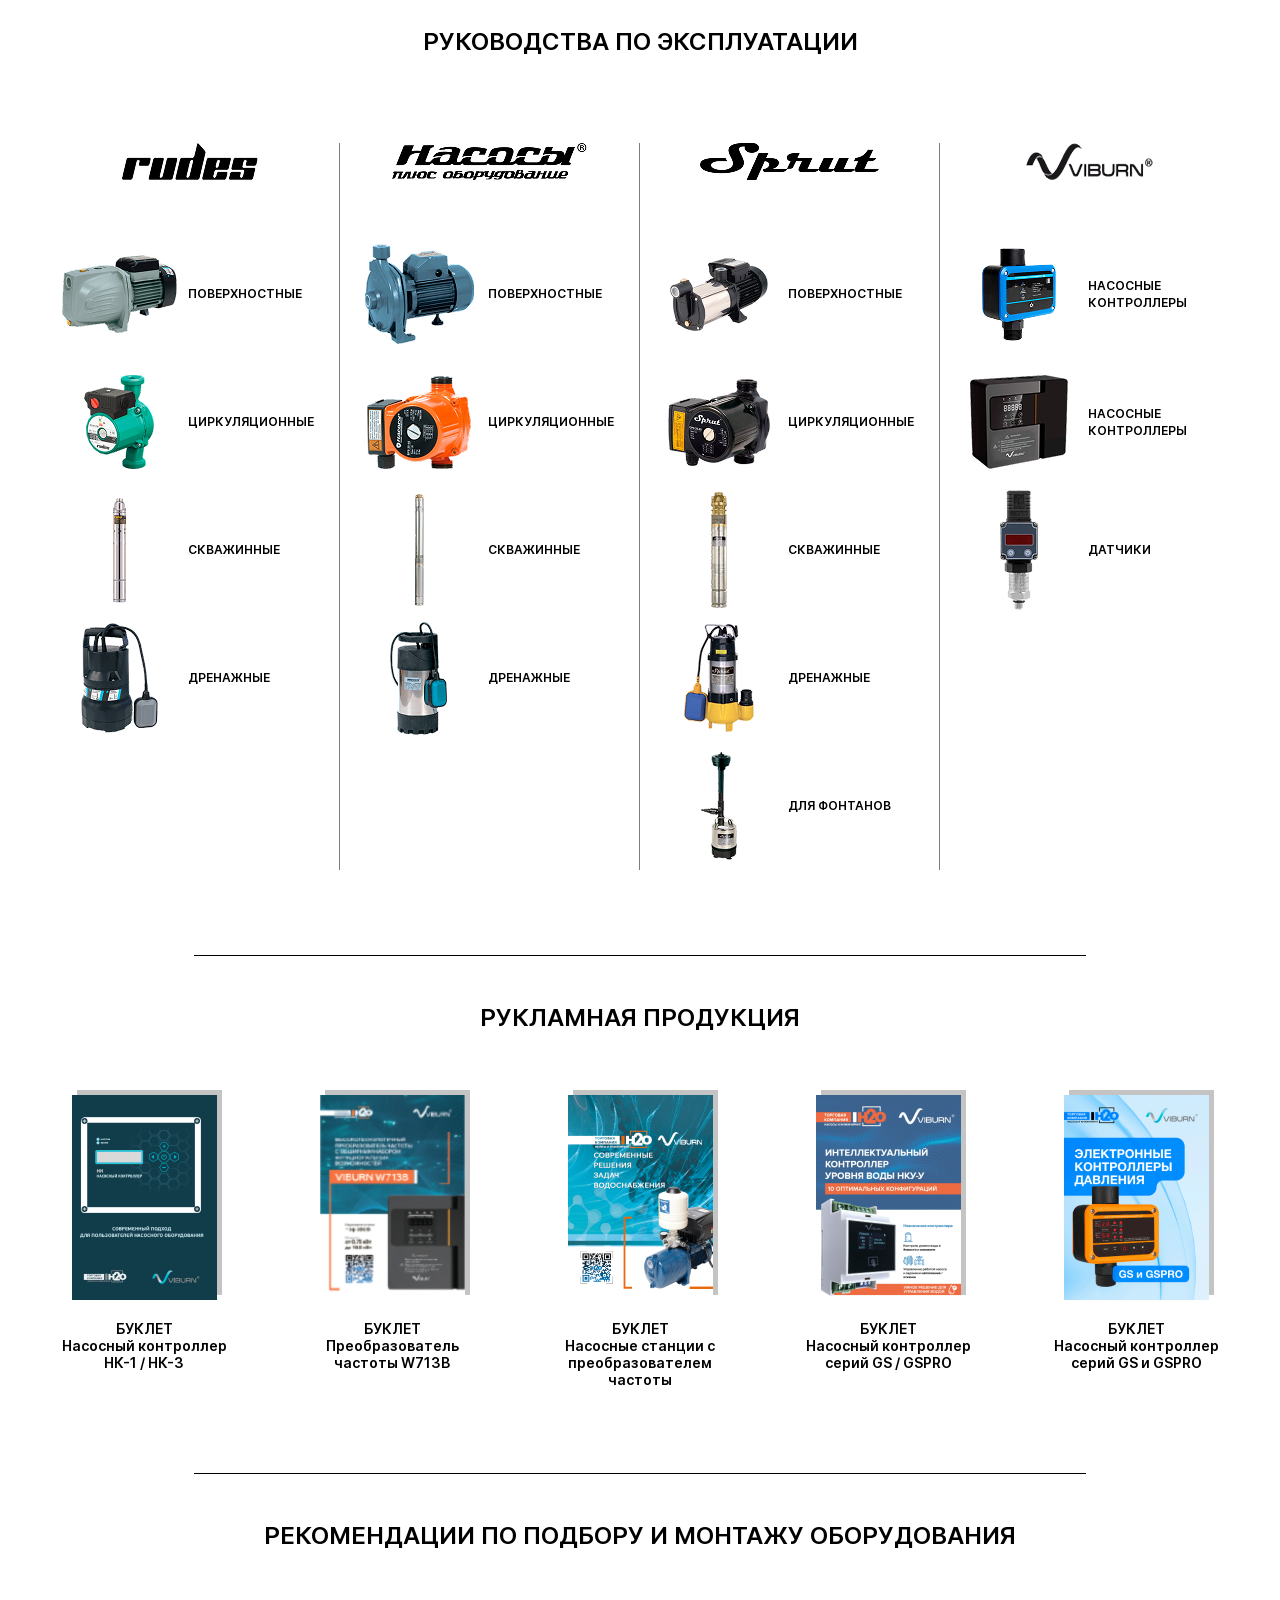
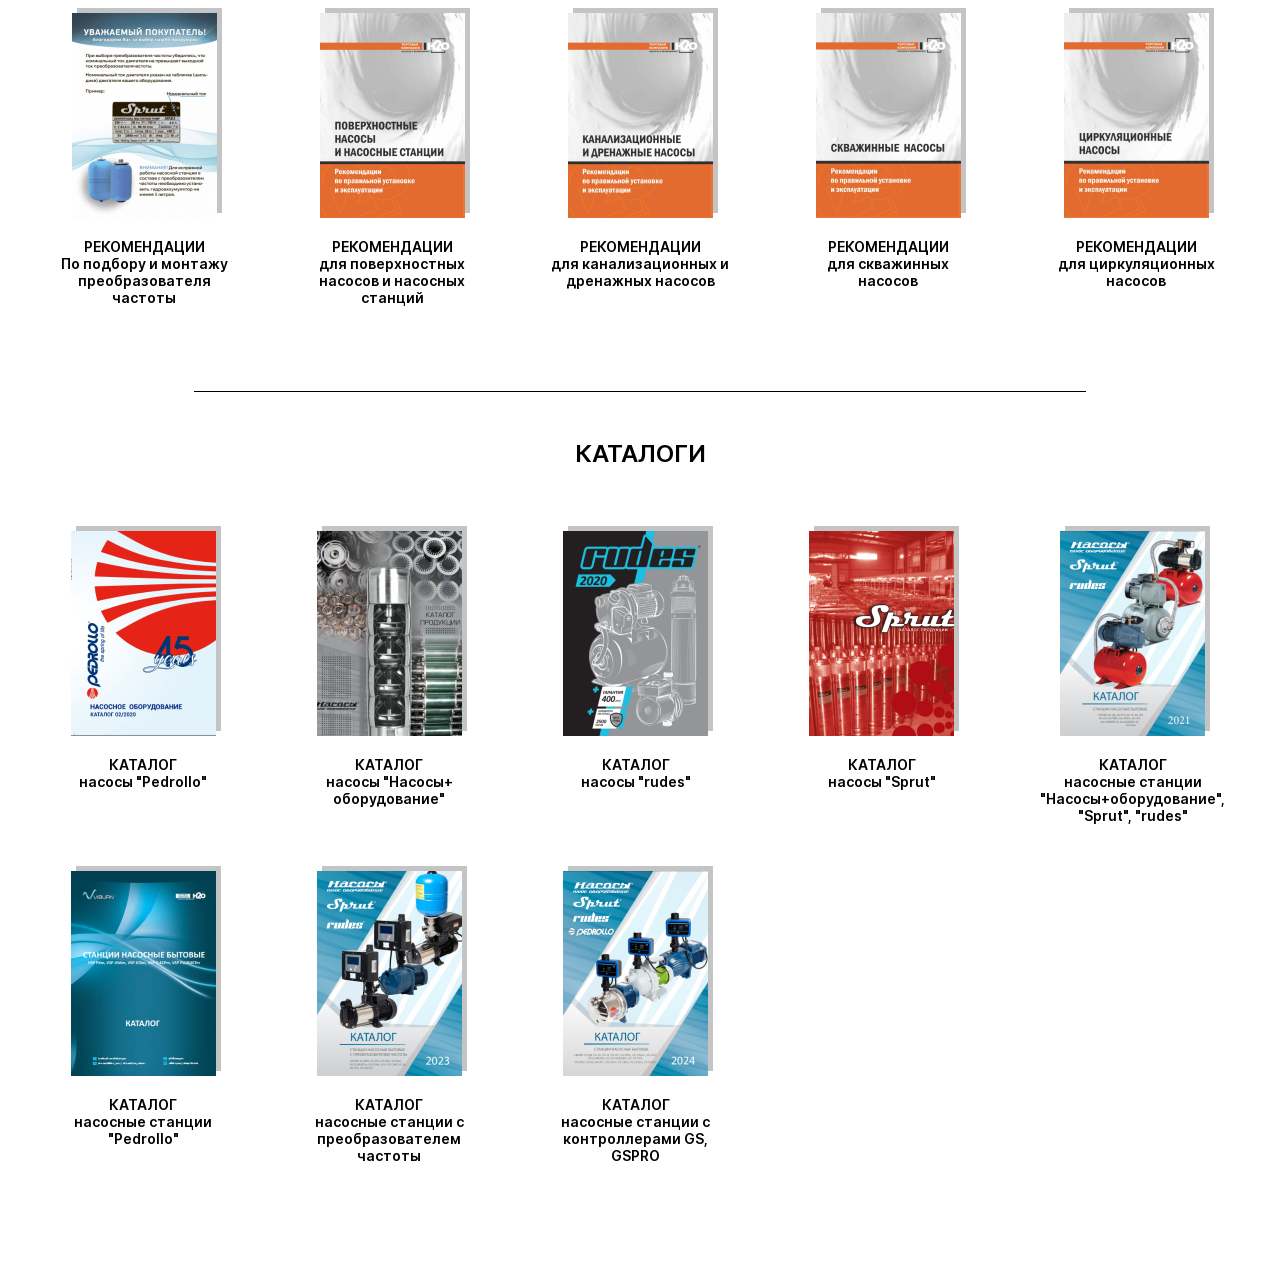
==== index.html @ 33c83665 "Add files via upload" ====
<!DOCTYPE html>
<!--[if lt IE 7]><html lang="ru" class="lt-ie9 lt-ie8 lt-ie7"><![endif]-->
<!--[if IE 7]><html lang="ru" class="lt-ie9 lt-ie8"><![endif]-->
<!--[if IE 8]><html lang="ru" class="lt-ie9"><![endif]-->
<!--[if gt IE 8]><!-->
<html lang="ru">
<!--<![endif]-->
<head>
	<meta charset="utf-8" />
	<title>Заголовок</title>
	<meta http-equiv="X-UA-Compatible" content="IE=edge" />
	<meta name="viewport" content="width=device-width, initial-scale=1, maximum-scale=1">
	<meta name="format-detection" content="telephone=no" />
	<link rel="stylesheet" href="libs/bootstrap/bootstrap-grid-3.3.1.min.css" />
	<link rel="stylesheet" href="css/fonts.css" />
	<link rel="stylesheet" href="css/main.css?ver=1.1" />
</head>
<body>

	<div class="wrapper">

		<section class="page-documentation">
			<div class="container">
				<h2 class="title-section">РУКОВОДСТВА ПО ЭКСПЛУАТАЦИИ</h2>
				<div class="row row_manual">
					<div class="col-md-3 col-sm-6 col-xs-6">
						<div class="logo-manual">
							<img src="img/logo_manual1.png" alt="alt">
						</div>
						<a href="#" class="item-manual">
							<span class="item-manual__image">
								<img src="img/manual1.png" alt="alt">
							</span>
							<span class="item-manual__title">ПОВЕРХНОСТНЫЕ</span>
						</a>
						<a href="#" class="item-manual">
							<span class="item-manual__image">
								<img src="img/manual2.png" alt="alt">
							</span>
							<span class="item-manual__title">ЦИРКУЛЯЦИОННЫЕ</span>
						</a>
						<a href="#" class="item-manual">
							<span class="item-manual__image">
								<img src="img/manual3.png" alt="alt">
							</span>
							<span class="item-manual__title">СКВАЖИННЫЕ</span>
						</a>
						<a href="#" class="item-manual">
							<span class="item-manual__image">
								<img src="img/manual4.png" alt="alt">
							</span>
							<span class="item-manual__title">ДРЕНАЖНЫЕ</span>
						</a>
					</div>
					<div class="col-md-3 col-sm-6 col-xs-6">
						<div class="logo-manual">
							<img src="img/logo_manual2.png" alt="alt">
						</div>
						<a href="#" class="item-manual">
							<span class="item-manual__image">
								<img src="img/manual5.png" alt="alt">
							</span>
							<span class="item-manual__title">ПОВЕРХНОСТНЫЕ</span>
						</a>
						<a href="#" class="item-manual">
							<span class="item-manual__image">
								<img src="img/manual6.png" alt="alt">
							</span>
							<span class="item-manual__title">ЦИРКУЛЯЦИОННЫЕ</span>
						</a>
						<a href="#" class="item-manual">
							<span class="item-manual__image">
								<img src="img/manual7.png" alt="alt">
							</span>
							<span class="item-manual__title">СКВАЖИННЫЕ</span>
						</a>
						<a href="#" class="item-manual">
							<span class="item-manual__image">
								<img src="img/manual8.png" alt="alt">
							</span>
							<span class="item-manual__title">ДРЕНАЖНЫЕ</span>
						</a>
					</div>
					<div class="col-md-3 col-sm-6 col-xs-6">
						<div class="logo-manual">
							<img src="img/logo_manual3.png" alt="alt">
						</div>
						<a href="#" class="item-manual">
							<span class="item-manual__image">
								<img src="img/manual9.png" alt="alt">
							</span>
							<span class="item-manual__title">ПОВЕРХНОСТНЫЕ</span>
						</a>
						<a href="#" class="item-manual">
							<span class="item-manual__image">
								<img src="img/manual10.png" alt="alt">
							</span>
							<span class="item-manual__title">ЦИРКУЛЯЦИОННЫЕ</span>
						</a>
						<a href="#" class="item-manual">
							<span class="item-manual__image">
								<img src="img/manual11.png" alt="alt">
							</span>
							<span class="item-manual__title">СКВАЖИННЫЕ</span>
						</a>
						<a href="#" class="item-manual">
							<span class="item-manual__image">
								<img src="img/manual12.png" alt="alt">
							</span>
							<span class="item-manual__title">ДРЕНАЖНЫЕ</span>
						</a>
						<a href="#" class="item-manual">
							<span class="item-manual__image">
								<img src="img/manual13.png" alt="alt">
							</span>
							<span class="item-manual__title">ДЛЯ ФОНТАНОВ</span>
						</a>
					</div>
					<div class="col-md-3 col-sm-6 col-xs-6">
						<div class="logo-manual">
							<img src="img/logo_manual4.png" alt="alt">
						</div>
						<a href="#" class="item-manual">
							<span class="item-manual__image">
								<img src="img/manual14.png" alt="alt">
							</span>
							<span class="item-manual__title">НАСОСНЫЕ КОНТРОЛЛЕРЫ</span>
						</a>
						<a href="#" class="item-manual">
							<span class="item-manual__image">
								<img src="img/manual15.png" alt="alt">
							</span>
							<span class="item-manual__title">НАСОСНЫЕ КОНТРОЛЛЕРЫ</span>
						</a>
						<a href="#" class="item-manual">
							<span class="item-manual__image">
								<img src="img/manual16.png" alt="alt">
							</span>
							<span class="item-manual__title">ДАТЧИКИ</span>
						</a>
					</div>
				</div>
			</div>
		</section>

		<section class="section-catalog">
			<div class="container">
				<div class="divider-main"></div>
				<h2 class="title-section">РУКЛАМНАЯ ПРОДУКЦИЯ</h2>
				<div class="grid-cards">
					<a href="#" class="unit-card">
						<span class="unit-card__image">
							<img src="img/unit_card1_1.jpg" alt="alt">
						</span>
						<span class="unit-card__title">БУКЛЕТ <br>Насосный контроллер НК-1 / НК-3</span>
					</a>
					<a href="#" class="unit-card">
						<span class="unit-card__image">
							<img src="img/unit_card1_2.jpg" alt="alt">
						</span>
						<span class="unit-card__title">БУКЛЕТ <br>Преобразователь частоты W713B</span>
					</a>
					<a href="#" class="unit-card">
						<span class="unit-card__image">
							<img src="img/unit_card1_3.jpg" alt="alt">
						</span>
						<span class="unit-card__title">БУКЛЕТ <br>Насосные станции с преобразователем частоты</span>
					</a>
					<a href="#" class="unit-card">
						<span class="unit-card__image">
							<img src="img/unit_card1_4.jpg" alt="alt">
						</span>
						<span class="unit-card__title">БУКЛЕТ <br>Насосный контроллер серий GS / GSPRO</span>
					</a>
					<a href="#" class="unit-card">
						<span class="unit-card__image">
							<img src="img/unit_card1_5.jpg" alt="alt">
						</span>
						<span class="unit-card__title">БУКЛЕТ <br>Насосный контроллер серий GS и GSPRO</span>
					</a>
				</div>
			</div>
		</section>

		<section class="section-catalog">
			<div class="container">
				<div class="divider-main"></div>
				<h2 class="title-section">РЕКОМЕНДАЦИИ ПО ПОДБОРУ И МОНТАЖУ ОБОРУДОВАНИЯ</h2>
				<div class="grid-cards">
					<a href="#" class="unit-card">
						<span class="unit-card__image">
							<img src="img/unit_card2_1.jpg" alt="alt">
						</span>
						<span class="unit-card__title">РЕКОМЕНДАЦИИ <br>По подбору и монтажу преобразователя частоты</span>
					</a>
					<a href="#" class="unit-card">
						<span class="unit-card__image">
							<img src="img/unit_card2_2.jpg" alt="alt">
						</span>
						<span class="unit-card__title">РЕКОМЕНДАЦИИ <br>для поверхностных насосов и насосных станций</span>
					</a>
					<a href="#" class="unit-card">
						<span class="unit-card__image">
							<img src="img/unit_card2_3.jpg" alt="alt">
						</span>
						<span class="unit-card__title">РЕКОМЕНДАЦИИ <br>для канализационных и дренажных насосов</span>
					</a>
					<a href="#" class="unit-card">
						<span class="unit-card__image">
							<img src="img/unit_card2_4.jpg" alt="alt">
						</span>
						<span class="unit-card__title">РЕКОМЕНДАЦИИ <br>для скважинных насосов</span>
					</a>
					<a href="#" class="unit-card">
						<span class="unit-card__image">
							<img src="img/unit_card2_5.jpg" alt="alt">
						</span>
						<span class="unit-card__title">РЕКОМЕНДАЦИИ <br>для циркуляционных насосов</span>
					</a>
				</div>
			</div>
		</section>

		<section class="section-catalog">
			<div class="container">
				<div class="divider-main"></div>
				<h2 class="title-section">КАТАЛОГИ</h2>
				<div class="grid-cards">
					<a href="#" class="unit-card">
						<span class="unit-card__image">
							<img src="img/unit_card3_1.jpg" alt="alt">
						</span>
						<span class="unit-card__title">КАТАЛОГ <br>насосы "Pedrollo"</span>
					</a>
					<a href="#" class="unit-card">
						<span class="unit-card__image">
							<img src="img/unit_card3_2.jpg" alt="alt">
						</span>
						<span class="unit-card__title">КАТАЛОГ <br>насосы "Насосы+ оборудование"</span>
					</a>
					<a href="#" class="unit-card">
						<span class="unit-card__image">
							<img src="img/unit_card3_3.jpg" alt="alt">
						</span>
						<span class="unit-card__title">КАТАЛОГ <br>насосы "rudes"</span>
					</a>
					<a href="#" class="unit-card">
						<span class="unit-card__image">
							<img src="img/unit_card3_4.jpg" alt="alt">
						</span>
						<span class="unit-card__title">КАТАЛОГ <br>насосы "Sprut"</span>
					</a>
					<a href="#" class="unit-card">
						<span class="unit-card__image">
							<img src="img/unit_card3_5.jpg" alt="alt">
						</span>
						<span class="unit-card__title">КАТАЛОГ <br>насосные станции "Насосы+оборудование", "Sprut", "rudes"</span>
					</a>
					<a href="#" class="unit-card">
						<span class="unit-card__image">
							<img src="img/unit_card3_6.jpg" alt="alt">
						</span>
						<span class="unit-card__title">КАТАЛОГ <br>насосные станции "Pedrollo"</span>
					</a>
					<a href="#" class="unit-card">
						<span class="unit-card__image">
							<img src="img/unit_card3_7.jpg" alt="alt">
						</span>
						<span class="unit-card__title">КАТАЛОГ <br>насосные станции с  преобразователем частоты</span>
					</a>
					<a href="#" class="unit-card">
						<span class="unit-card__image">
							<img src="img/unit_card3_8.jpg" alt="alt">
						</span>
						<span class="unit-card__title">КАТАЛОГ <br>насосные станции с контроллерами GS, GSPRO</span>
					</a>
				</div>
			</div>
		</section>

		<br><br><br><br><br>
		
	</div>


</body>
</html>
---- css/fonts.css ----
@font-face {
    font-family: 'Inter';
    src: local('Inter Extra Light'), local('Inter-Extra-Light'),
        url('../fonts/Inter-ExtraLight.woff2') format('woff2'),
        url('../fonts/Inter-ExtraLight.woff') format('woff'),
        url('../fonts/Inter-ExtraLight.ttf') format('truetype');
    font-weight: 200;
    font-style: normal;
  }
@font-face {
	font-family: 'Inter';
	src: local('Inter Regular'), local('Inter-Regular'),
	url('../fonts/Inter-Regular.woff2') format('woff2'),
	url('../fonts/Inter-Regular.woff') format('woff'),
	url('../fonts/Inter-Regular.ttf') format('truetype');
	font-weight: normal;
	font-style: normal;
}
@font-face {
	font-family: 'Inter';
	src: local('Inter Medium'), local('Inter-Medium'),
	url('../fonts/Inter-Medium.woff2') format('woff2'),
	url('../fonts/Inter-Medium.woff') format('woff'),
	url('../fonts/Inter-Medium.ttf') format('truetype');
	font-weight: 500;
	font-style: normal;
}
@font-face {
	font-family: 'Inter';
	src: local('Inter Semi Bold'), local('Inter-Semi-Bold'),
	url('../fonts/Inter-SemiBold.woff2') format('woff2'),
	url('../fonts/Inter-SemiBold.woff') format('woff'),
	url('../fonts/Inter-SemiBold.ttf') format('truetype');
	font-weight: 600;
	font-style: normal;
}
@font-face {
	font-family: 'Inter';
	src: local('Inter Bold'), local('Inter-Bold'),
	url('../fonts/Inter-Bold.woff2') format('woff2'),
	url('../fonts/Inter-Bold.woff') format('woff'),
	url('../fonts/Inter-Bold.ttf') format('truetype');
	font-weight: 700;
	font-style: normal;
}
---- css/main.css ----
/*old*/
@media (min-width: 1200px) {
  .container {
    width: 1200px; } 
}
/*end old*/


.page-documentation {
	padding-top: 30px;
	font-family: 'Inter';
}
.section-catalog {
	font-family: 'Inter';
}
.title-section {
	font-size: 24px;
	font-weight: 600;
	line-height: 1;
	color: #000;
	text-align: center;
	margin: 0;
	padding: 0;
	margin-bottom: 89px;
	font-family: 'Inter';
}
.logo-manual {
	height: 37px;
	margin-bottom: 50px;
	display: flex;
	align-items: center;
	justify-content: center;
}
.logo-manual img {
	max-width: 100%;
	max-height: 100%;
	height: auto;
	display: block;
	margin: 0 auto;
}
.item-manual {
	font-size: 12px;
	gap: 5px;
	font-weight: 600;
	color: #000;
	text-decoration: none;
	display: flex;
	align-items: center;
	transition: all 0.3s;
}
.item-manual:hover {
	color: #67b0d6;
}
.item-manual__image {
	width: 128px;
	height: 128px;
	display: flex;
	align-items: center;
	justify-content: center;
	flex: none;
}
.item-manual__image img {
	max-width: 100%;
	max-height: 100%;
}
.page-documentation .row {
	    display: -webkit-box;
    display: -ms-flexbox;
    display: flex;
    -ms-flex-wrap: wrap;
    flex-wrap: wrap;
}
.page-documentation .row > div {
	float: none;
}
.row.row_manual > div {
	border-right: 1px solid rgba(124, 124, 124, 1);
}
.row.row_manual > div:last-child {
	border: none;
}
.divider-main {
	width: 892px;
	background: rgba(0, 0, 0, 1);
	max-width: 100%;
	margin: 0 auto;
	height: 1px;
	margin-top: 85px;
	margin-bottom: 50px;
}
.grid-cards {
	gap: 47px 70px; 
	display: grid;
	grid-template-columns: 1fr 1fr 1fr 1fr 1fr;
}
.unit-card {
	font-size: 14px;
	font-weight: 600;
	line-height: 17px;
	text-align: center;
	display: block;
	color: #000;
	text-decoration: none;
	transition: all 0.3s;
}
.unit-card:hover {
	color: #67b0d6;
}
.unit-card__image {
	width: 145px;
	height: 205px;
	display: block;
	margin: 0 auto;
	margin-bottom: 20px;
	position: relative;
	z-index: 1;
}
.unit-card__image::before {
	position: absolute;
	display: block;
	content: " ";
	top: -5px;
	right: -5px;
	left: 5px;
	bottom: 5px;
	background: rgba(196, 196, 196, 1);
	z-index: -1;
}
.unit-card__image img {
	width: 100%;
	height: 100%;
	object-fit: cover;
}
.section-catalog .title-section {
	margin-bottom: 65px;
}
@media only screen and (max-width : 1200px) {
.item-manual__image {
	width: 90px;
	height: 90px;
	padding: 5px;
}
.logo-manual {
    height: 33px;
    margin-bottom: 37px;
}
.item-manual {
    font-size: 11px;
}
.grid-cards {
    gap: 35px 32px;
}
.title-section {
    font-size: 22px;
    margin-bottom: 60px;
}
}
@media only screen and (max-width : 992px) {
.row.row_manual > div:nth-child(even) {
	border: none;
}
.grid-cards {
    grid-template-columns: 1fr 1fr 1fr 1fr;
}
.section-catalog .title-section {
	margin-bottom: 40px;
}
.divider-main {
	width: 500px;
}
}
@media only screen and (max-width : 768px) {
    .title-section {
        font-size: 22px;
        margin-bottom: 30px;
        line-height: 1.6;
    }
.item-manual {
	font-size: 13px;
	margin-bottom: 15px;
	display: block;
	text-align: center;
}
.item-manual__image {
	margin: 0 auto;
	margin-bottom: 10px;
}
.logo-manual {
	margin-bottom: 30px;
	margin-top: 15px;
}
.divider-main {
    margin-top: 50px;
    margin-bottom: 32px;
}
    .section-catalog .title-section {
        margin-bottom: 28px;
    }
	    .grid-cards {
			        gap: 23px 10px;
        grid-template-columns: 1fr 1fr;
    }
}
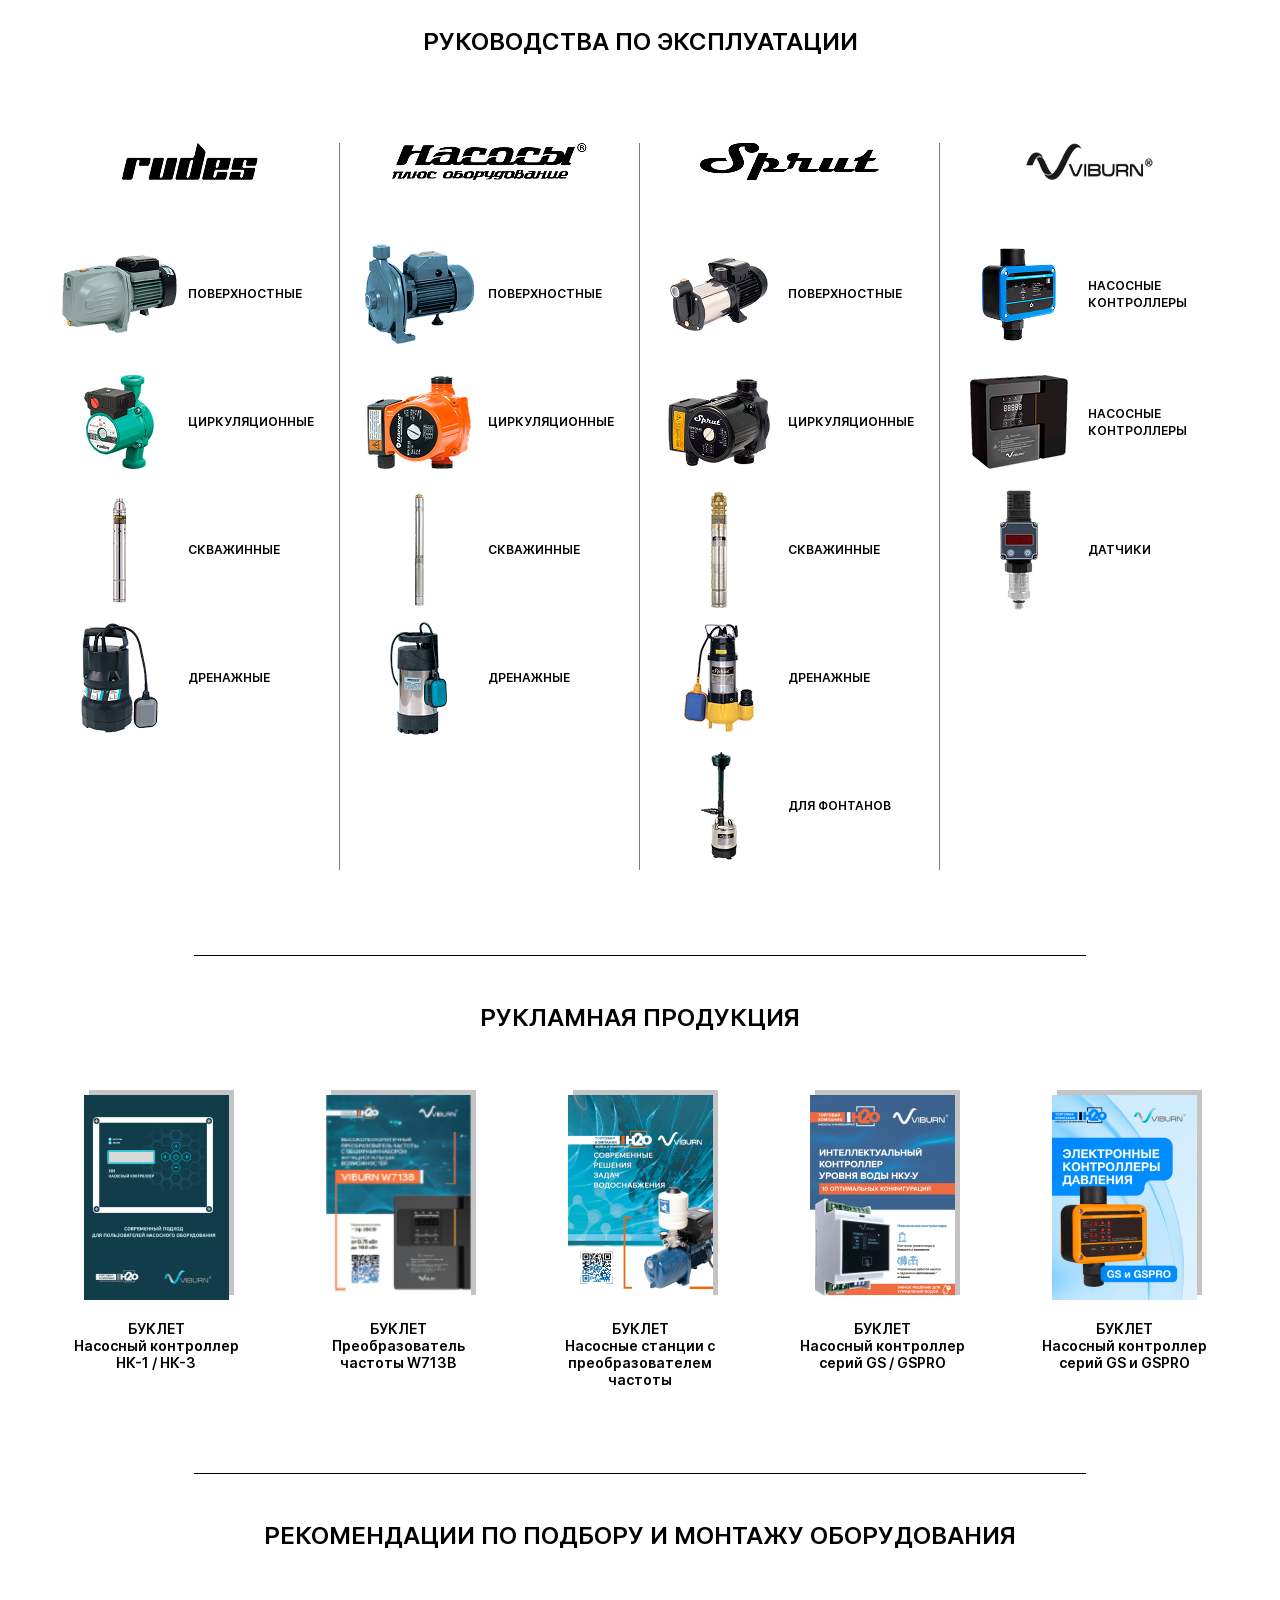
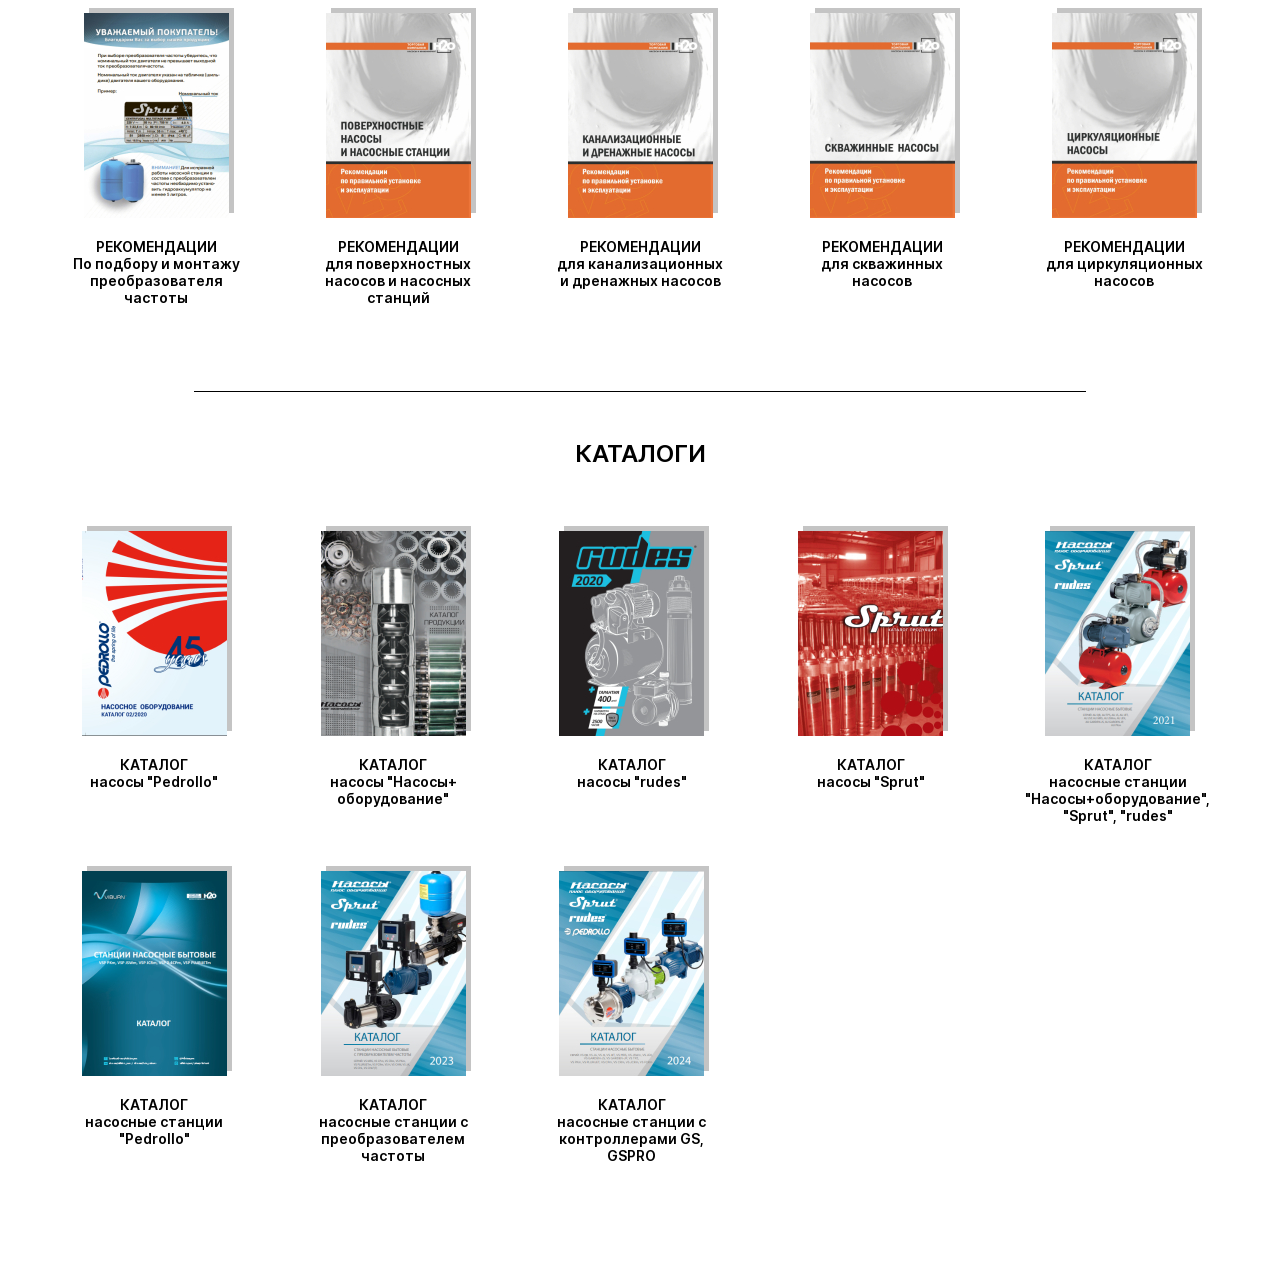
==== commit 490dbee9: "Add files via upload" ====
--- a/index.html
+++ b/index.html
@@ -12,7 +12,6 @@
 	<meta name="viewport" content="width=device-width, initial-scale=1, maximum-scale=1">
 	<meta name="format-detection" content="telephone=no" />
 	<link rel="stylesheet" href="libs/bootstrap/bootstrap-grid-3.3.1.min.css" />
-	<link rel="stylesheet" href="css/fonts.css" />
 	<link rel="stylesheet" href="css/main.css?ver=1.1" />
 </head>
 <body>
--- a/css/main.css
+++ b/css/main.css
@@ -1,10 +1,54 @@
-/*old*/
+@font-face {
+	font-family: 'Inter';
+	src: local('Inter Extra Light'), local('Inter-Extra-Light'),
+		url('../fonts/Inter-ExtraLight.woff2') format('woff2'),
+		url('../fonts/Inter-ExtraLight.woff') format('woff'),
+		url('../fonts/Inter-ExtraLight.ttf') format('truetype');
+	font-weight: 200;
+	font-style: normal;
+}
+@font-face {
+	font-family: 'Inter';
+	src: local('Inter Regular'), local('Inter-Regular'),
+		url('../fonts/Inter-Regular.woff2') format('woff2'),
+		url('../fonts/Inter-Regular.woff') format('woff'),
+		url('../fonts/Inter-Regular.ttf') format('truetype');
+	font-weight: normal;
+	font-style: normal;
+}
+@font-face {
+	font-family: 'Inter';
+	src: local('Inter Medium'), local('Inter-Medium'),
+		url('../fonts/Inter-Medium.woff2') format('woff2'),
+		url('../fonts/Inter-Medium.woff') format('woff'),
+		url('../fonts/Inter-Medium.ttf') format('truetype');
+	font-weight: 500;
+	font-style: normal;
+}
+@font-face {
+	font-family: 'Inter';
+	src: local('Inter Semi Bold'), local('Inter-Semi-Bold'),
+		url('../fonts/Inter-SemiBold.woff2') format('woff2'),
+		url('../fonts/Inter-SemiBold.woff') format('woff'),
+		url('../fonts/Inter-SemiBold.ttf') format('truetype');
+	font-weight: 600;
+	font-style: normal;
+}
+@font-face {
+	font-family: 'Inter';
+	src: local('Inter Bold'), local('Inter-Bold'),
+		url('../fonts/Inter-Bold.woff2') format('woff2'),
+		url('../fonts/Inter-Bold.woff') format('woff'),
+		url('../fonts/Inter-Bold.ttf') format('truetype');
+	font-weight: 700;
+	font-style: normal;
+}
+
 @media (min-width: 1200px) {
-  .container {
-    width: 1200px; } 
-}
-/*end old*/
-
+	.page-documentation .container {
+		width: 1200px;
+	}
+}
 
 .page-documentation {
 	padding-top: 30px;
@@ -64,19 +108,19 @@
 	max-height: 100%;
 }
 .page-documentation .row {
-	    display: -webkit-box;
-    display: -ms-flexbox;
-    display: flex;
-    -ms-flex-wrap: wrap;
-    flex-wrap: wrap;
-}
-.page-documentation .row > div {
+	display: -webkit-box;
+	display: -ms-flexbox;
+	display: flex;
+	-ms-flex-wrap: wrap;
+	flex-wrap: wrap;
+}
+.page-documentation .row>div {
 	float: none;
 }
-.row.row_manual > div {
+.row.row_manual>div {
 	border-right: 1px solid rgba(124, 124, 124, 1);
 }
-.row.row_manual > div:last-child {
+.row.row_manual>div:last-child {
 	border: none;
 }
 .divider-main {
@@ -89,7 +133,7 @@
 	margin-bottom: 50px;
 }
 .grid-cards {
-	gap: 47px 70px; 
+	gap: 47px 70px;
 	display: grid;
 	grid-template-columns: 1fr 1fr 1fr 1fr 1fr;
 }
@@ -135,69 +179,69 @@
 	margin-bottom: 65px;
 }
 @media only screen and (max-width : 1200px) {
-.item-manual__image {
-	width: 90px;
-	height: 90px;
-	padding: 5px;
-}
-.logo-manual {
-    height: 33px;
-    margin-bottom: 37px;
-}
-.item-manual {
-    font-size: 11px;
-}
-.grid-cards {
-    gap: 35px 32px;
-}
-.title-section {
-    font-size: 22px;
-    margin-bottom: 60px;
-}
+	.item-manual__image {
+		width: 90px;
+		height: 90px;
+		padding: 5px;
+	}
+	.logo-manual {
+		height: 33px;
+		margin-bottom: 37px;
+	}
+	.item-manual {
+		font-size: 11px;
+	}
+	.grid-cards {
+		gap: 35px 32px;
+	}
+	.title-section {
+		font-size: 22px;
+		margin-bottom: 60px;
+	}
 }
 @media only screen and (max-width : 992px) {
-.row.row_manual > div:nth-child(even) {
-	border: none;
-}
-.grid-cards {
-    grid-template-columns: 1fr 1fr 1fr 1fr;
-}
-.section-catalog .title-section {
-	margin-bottom: 40px;
-}
-.divider-main {
-	width: 500px;
-}
+	.row.row_manual>div:nth-child(even) {
+		border: none;
+	}
+	.grid-cards {
+		grid-template-columns: 1fr 1fr 1fr 1fr;
+	}
+	.section-catalog .title-section {
+		margin-bottom: 40px;
+	}
+	.divider-main {
+		width: 500px;
+	}
 }
 @media only screen and (max-width : 768px) {
-    .title-section {
-        font-size: 22px;
-        margin-bottom: 30px;
-        line-height: 1.6;
-    }
-.item-manual {
-	font-size: 13px;
-	margin-bottom: 15px;
-	display: block;
-	text-align: center;
-}
-.item-manual__image {
-	margin: 0 auto;
-	margin-bottom: 10px;
-}
-.logo-manual {
-	margin-bottom: 30px;
-	margin-top: 15px;
-}
-.divider-main {
-    margin-top: 50px;
-    margin-bottom: 32px;
-}
-    .section-catalog .title-section {
-        margin-bottom: 28px;
-    }
-	    .grid-cards {
-			        gap: 23px 10px;
-        grid-template-columns: 1fr 1fr;
-    }
+	.title-section {
+		font-size: 22px;
+		margin-bottom: 30px;
+		line-height: 1.6;
+	}
+	.item-manual {
+		font-size: 13px;
+		margin-bottom: 15px;
+		display: block;
+		text-align: center;
+	}
+	.item-manual__image {
+		margin: 0 auto;
+		margin-bottom: 10px;
+	}
+	.logo-manual {
+		margin-bottom: 30px;
+		margin-top: 15px;
+	}
+	.divider-main {
+		margin-top: 50px;
+		margin-bottom: 32px;
+	}
+	.section-catalog .title-section {
+		margin-bottom: 28px;
+	}
+	.grid-cards {
+		gap: 23px 10px;
+		grid-template-columns: 1fr 1fr;
+	}
 }
